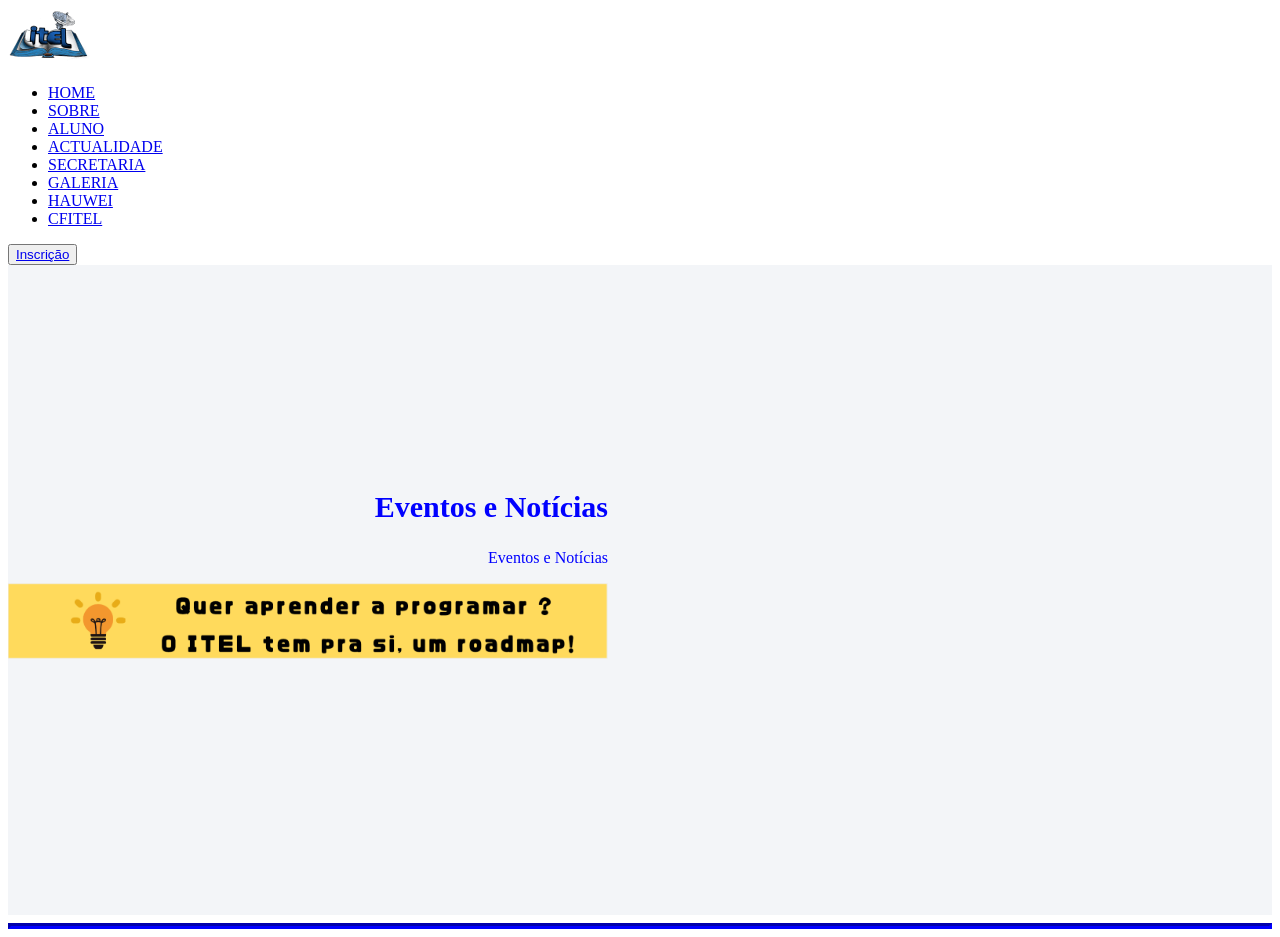
==== notices.html @ 7c4dfe5b "Refatoração do Site do ITEL" ====
<!DOCTYPE html>
<html lang="en">
<head>
    <meta charset="UTF-8">
    <meta name="viewport" content="width=device-width, initial-scale=1.0">
    <link rel="stylesheet" href="notices.css">
    <link rel="stylesheet" href="style.css">
    
    <title>Itel</title>
</head>
<body>
    <div class="loader"></div>
    <header id="head">
        <nav id="navbar">
            <div >
                <img id="navimg" src="Imagens/logo.png" alt="Logo Itel">
            </div>
            
            <div id="navlinks">
                <ul>
                    <li><a href="index.html">HOME</a></li>
                    <li><a href="Itel.html">SOBRE</a></li>
                    <li><a href="Infinix.html">ALUNO</a></li>
                    <li><a href="Tecno.html">ACTUALIDADE</a></li>
                    <li><a href="Tecno.html">SECRETARIA</a></li>
                    <li><a href="Tecno.html">GALERIA</a></li>
                    <li><a href="Tecno.html">HAUWEI</a></li>
                    <li><a href="Tecno.html">CFITEL</a></li> 
                </ul>
            </div>

            <div id="navbutton">
                <button><a href="Tarefa-13-Login/login.html">Inscrição</a></button>
            </div>
        </nav>
        <div id="head-Notices">

            <div class="container">

                <div id="Notices-title">
                    <h2>Eventos e Notícias </h2>
                    <p>Eventos e Notícias</p>
                </div>

                <div id="Notice-head-img">
                    <img src="Imagens/linhacapa.png" alt="">
                </div>
            </div>
        </div>
        <hr>
    </header>
</body>
</html>
---- notices.css ----
hr{
    border-color: blue;
    border-width: 3px;
}
#Notices-title{
    width: 600px;
    text-align: right;
    margin-right:70px;
    color: blue;
}

#Notice-head-img{
    width: 600px;
    margin-right: 330px;
}

#Notices-title h2{
    font-size: 30px;
    color: blue;
}

#Notice-head-img img{
    width: 600px;

}

#head-Notices{
    padding: 200px 0 0 0;
    background-color: #f3f5f8;
    height: 50vh;
}
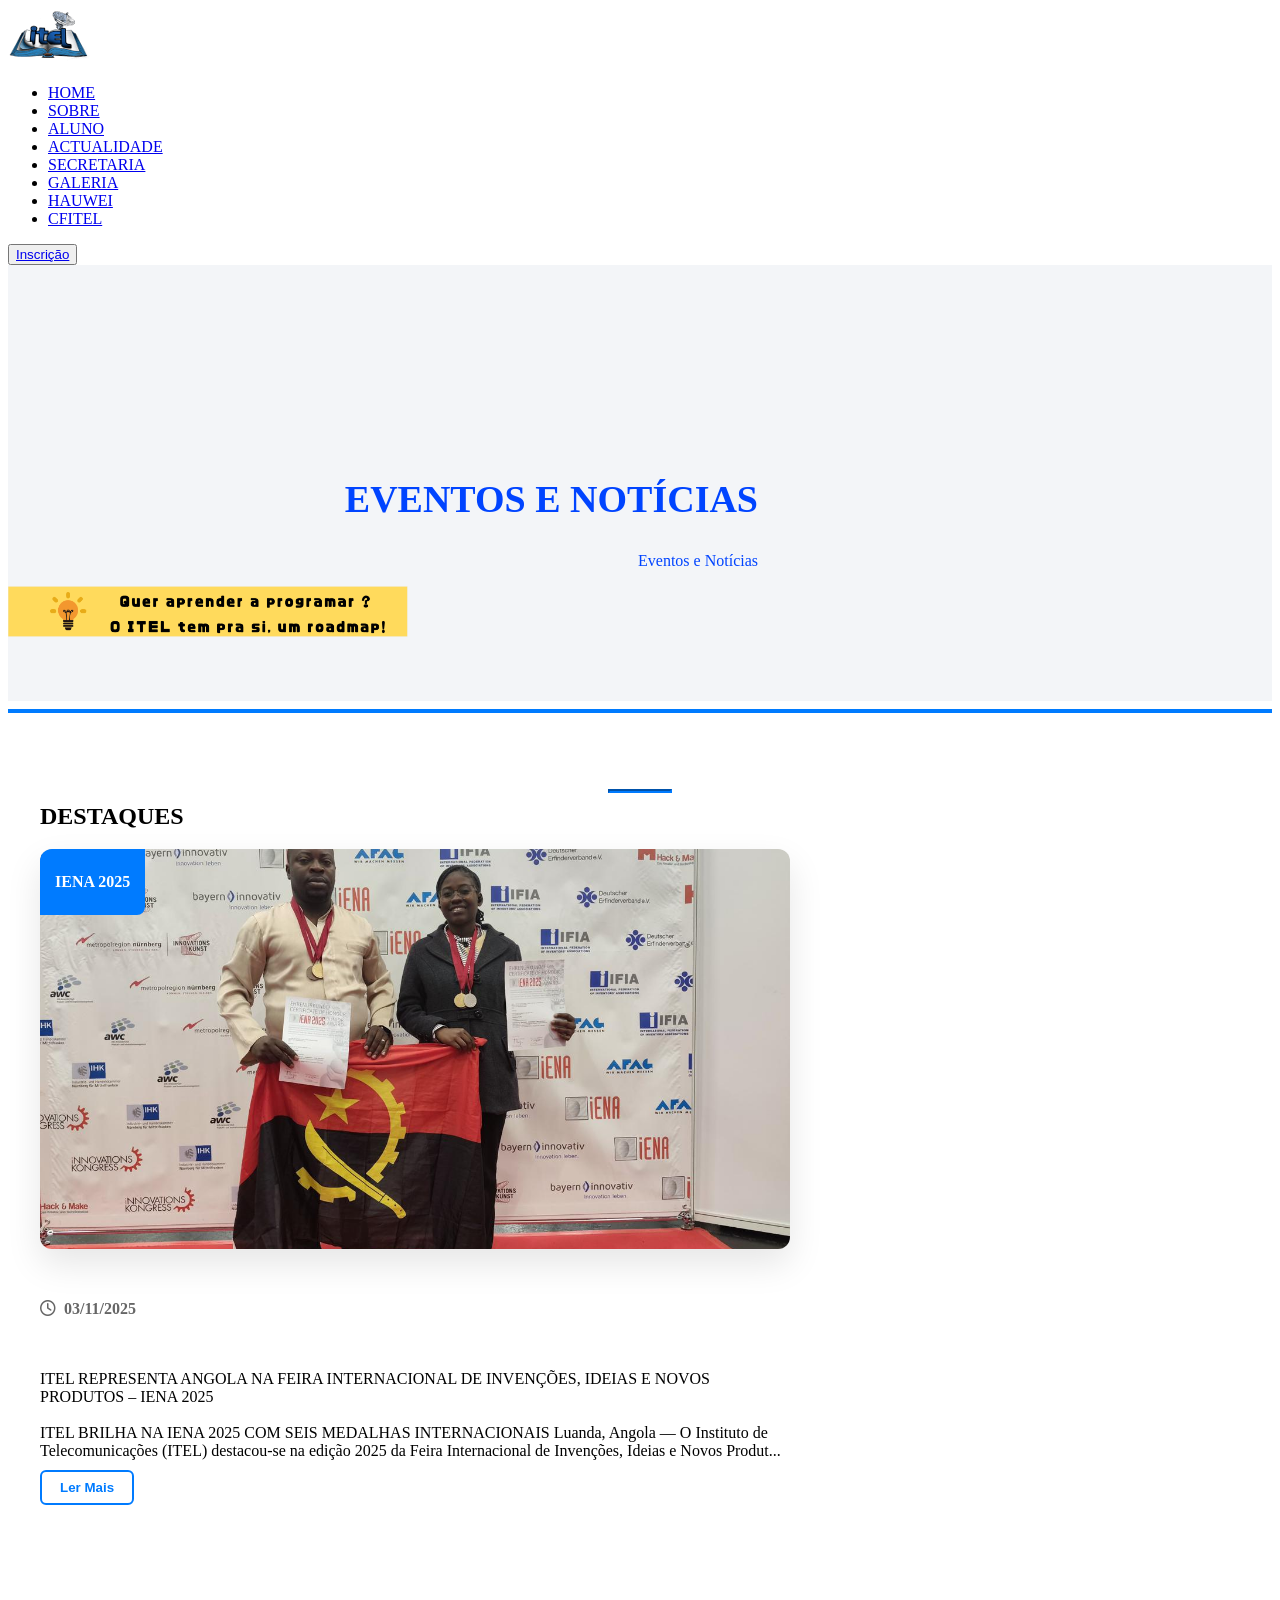
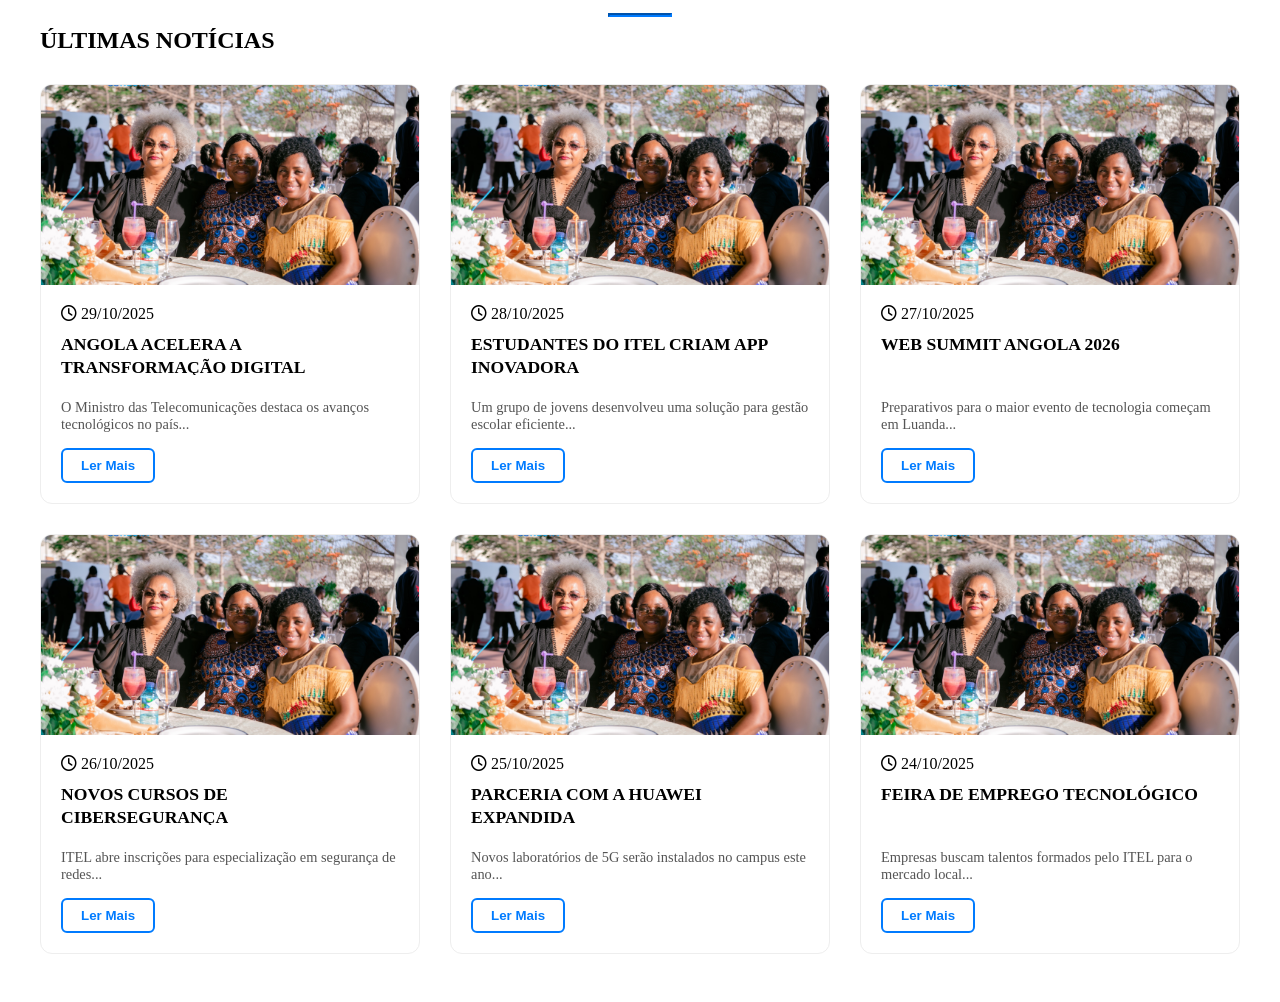
==== commit 5d640bf1: "Minhas alterações na página de notícias" ====
--- a/notices.html
+++ b/notices.html
@@ -5,8 +5,9 @@
     <meta name="viewport" content="width=device-width, initial-scale=1.0">
     <link rel="stylesheet" href="notices.css">
     <link rel="stylesheet" href="style.css">
+    <link rel="stylesheet" href="https://cdnjs.cloudflare.com/ajax/libs/font-awesome/6.5.1/css/all.min.css">
     
-    <title>Itel</title>
+    <title>Itel-Notices</title>
 </head>
 <body>
     <div class="loader"></div>
@@ -47,7 +48,147 @@
                 </div>
             </div>
         </div>
-        <hr>
+        <hr class="phr">
     </header>
+
+    <section id="destaque" class="sections" style="text-align: left; justify-content: left; align-items: flex-start;">
+        <hr class="top">
+        <h2 style="margin-top: 5px;">DESTAQUES</h2>  
+
+        <div id="DestNotice">
+            <div id="DestNotice-img">
+                <div class="comment">
+                    <p>IENA 2025</p>
+                </div>
+                <img src="Eventos e Notícias_files/lmwiEYw4lUzxKN4H0NYMgpub2SO172lWWVQl0Sit.jpg" alt="">
+            </div>
+            
+            <span class="noticedate"> <p class="clock"><i class="fa-regular fa-clock"></p></i> 03/11/2025</span>
+
+            <div id="DestNotice-info">
+                <p style="margin-bottom: 10px;">ITEL REPRESENTA ANGOLA NA FEIRA INTERNACIONAL DE INVENÇÕES, IDEIAS E NOVOS PRODUTOS – IENA 2025 <br> <br>
+                ITEL BRILHA NA IENA 2025 COM SEIS MEDALHAS INTERNACIONAIS Luanda, Angola — O Instituto de Telecomunicações (ITEL) destacou-se na edição 2025 da Feira Internacional de Invenções, Ideias e Novos Produt... <br></p>
+                 <button class="btn-ler-mais">Ler Mais</button>
+            </div>
+        </div>
+
+    </section>
+
+    <section id="noticias-grid" class="sections">
+        <div class="container-grid">
+            <hr class="top">
+            <h2 style="margin-top: 5px; text-align: left; width: 100%;">ÚLTIMAS NOTÍCIAS</h2>
+            
+            <div class="grid-wrapper">
+                <div class="news-block">
+                    <div class="carousel-container">
+                        <div class="carousel-track">
+                            <img src="Eventos e Notícias_files/1764450599_692b61271b3ae.jpg" alt="Noticia 1">
+                            <img src="Eventos e Notícias_files/1764450599_692b61271bd84.jpg" alt="Noticia 1-2">
+                            <img src="Eventos e Notícias_files/1764450599_692b61271c87c.jpg" alt="Noticia 1-3">
+                            <img src="Eventos e Notícias_files/1764450599_692b61271b3ae.jpg" alt="Noticia 1">
+                        </div>
+                        <div class="carousel-overlay"><span><i class="fa-solid fa-image"></i> 1/3</span></div>
+                    </div>
+                    <div class="news-text-content">
+                        <span class="date-tag"><i class="fa-regular fa-clock"></i> 29/10/2025</span>
+                        <h3>ANGOLA ACELERA A TRANSFORMAÇÃO DIGITAL</h3>
+                        <p>O Ministro das Telecomunicações destaca os avanços tecnológicos no país...</p>
+                        <button class="btn-ler-mais">Ler Mais</button>
+                    </div>
+                </div>
+
+                <div class="news-block">
+                    <div class="carousel-container">
+                        <div class="carousel-track">
+                            <img src="Eventos e Notícias_files/1764450599_692b61271b3ae.jpg" alt="Noticia 1">
+                            <img src="Eventos e Notícias_files/1764450599_692b61271bd84.jpg" alt="Noticia 1-2">
+                            <img src="Eventos e Notícias_files/1764450599_692b61271c87c.jpg" alt="Noticia 1-3">
+                            <img src="Eventos e Notícias_files/1764450599_692b61271b3ae.jpg" alt="Noticia 1">
+                        </div>
+                        <div class="carousel-overlay"><span><i class="fa-solid fa-image"></i> 1/3</span></div>
+                    </div>
+                    <div class="news-text-content">
+                        <span class="date-tag"><i class="fa-regular fa-clock"></i> 28/10/2025</span>
+                        <h3>ESTUDANTES DO ITEL CRIAM APP INOVADORA</h3>
+                        <p>Um grupo de jovens desenvolveu uma solução para gestão escolar eficiente...</p>
+                        <button class="btn-ler-mais">Ler Mais</button>
+                    </div>
+                </div>
+
+                <div class="news-block">
+                    <div class="carousel-container">
+                        <div class="carousel-track">
+                            <img src="Eventos e Notícias_files/1764450599_692b61271b3ae.jpg" alt="Noticia 1">
+                            <img src="Eventos e Notícias_files/1764450599_692b61271bd84.jpg" alt="Noticia 1-2">
+                            <img src="Eventos e Notícias_files/1764450599_692b61271c87c.jpg" alt="Noticia 1-3">
+                            <img src="Eventos e Notícias_files/1764450599_692b61271b3ae.jpg" alt="Noticia 1">
+                        </div>
+                        <div class="carousel-overlay"><span><i class="fa-solid fa-image"></i> 1/3</span></div>
+                    </div>
+                    <div class="news-text-content">
+                        <span class="date-tag"><i class="fa-regular fa-clock"></i> 27/10/2025</span>
+                        <h3>WEB SUMMIT ANGOLA 2026</h3>
+                        <p>Preparativos para o maior evento de tecnologia começam em Luanda...</p>
+                        <button class="btn-ler-mais">Ler Mais</button>
+                    </div>
+                </div>
+
+                <div class="news-block">
+                    <div class="carousel-container">
+                        <div class="carousel-track">
+                            <img src="Eventos e Notícias_files/1764450599_692b61271b3ae.jpg" alt="Noticia 1">
+                            <img src="Eventos e Notícias_files/1764450599_692b61271bd84.jpg" alt="Noticia 1-2">
+                            <img src="Eventos e Notícias_files/1764450599_692b61271c87c.jpg" alt="Noticia 1-3">
+                            <img src="Eventos e Notícias_files/1764450599_692b61271b3ae.jpg" alt="Noticia 1">
+                        </div>
+                        <div class="carousel-overlay"><span><i class="fa-solid fa-image"></i> 1/2</span></div>
+                    </div>
+                    <div class="news-text-content">
+                        <span class="date-tag"><i class="fa-regular fa-clock"></i> 26/10/2025</span>
+                        <h3>NOVOS CURSOS DE CIBERSEGURANÇA</h3>
+                        <p>ITEL abre inscrições para especialização em segurança de redes...</p>
+                        <button class="btn-ler-mais">Ler Mais</button>
+                    </div>
+                </div>
+
+                <div class="news-block">
+                    <div class="carousel-container">
+                        <div class="carousel-track">
+                           <img src="Eventos e Notícias_files/1764450599_692b61271b3ae.jpg" alt="Noticia 1">
+                            <img src="Eventos e Notícias_files/1764450599_692b61271bd84.jpg" alt="Noticia 1-2">
+                            <img src="Eventos e Notícias_files/1764450599_692b61271c87c.jpg" alt="Noticia 1-3">
+                            <img src="Eventos e Notícias_files/1764450599_692b61271b3ae.jpg" alt="Noticia 1">
+                        </div>
+                        <div class="carousel-overlay"><span><i class="fa-solid fa-image"></i> 1/2</span></div>
+                    </div>
+                    <div class="news-text-content">
+                        <span class="date-tag"><i class="fa-regular fa-clock"></i> 25/10/2025</span>
+                        <h3>PARCERIA COM A HUAWEI EXPANDIDA</h3>
+                        <p>Novos laboratórios de 5G serão instalados no campus este ano...</p>
+                        <button class="btn-ler-mais">Ler Mais</button>
+                    </div>
+                </div>
+
+                <div class="news-block">
+                    <div class="carousel-container">
+                        <div class="carousel-track">
+                          <img src="Eventos e Notícias_files/1764450599_692b61271b3ae.jpg" alt="Noticia 1">
+                            <img src="Eventos e Notícias_files/1764450599_692b61271bd84.jpg" alt="Noticia 1-2">
+                            <img src="Eventos e Notícias_files/1764450599_692b61271c87c.jpg" alt="Noticia 1-3">
+                            <img src="Eventos e Notícias_files/1764450599_692b61271b3ae.jpg" alt="Noticia 1">
+                        </div>
+                        <div class="carousel-overlay"><span><i class="fa-solid fa-image"></i> 1/2</span></div>
+                    </div>
+                    <div class="news-text-content">
+                        <span class="date-tag"><i class="fa-regular fa-clock"></i> 24/10/2025</span>
+                        <h3>FEIRA DE EMPREGO TECNOLÓGICO</h3>
+                        <p>Empresas buscam talentos formados pelo ITEL para o mercado local...</p>
+                        <button class="btn-ler-mais">Ler Mais</button>
+                    </div>
+                </div>
+            </div> 
+        </div> 
+    </section>
 </body>
 </html>
--- a/notices.css
+++ b/notices.css
@@ -1,31 +1,206 @@
-hr{
-    border-color: blue;
-    border-width: 3px;
-}
-#Notices-title{
-    width: 600px;
+/* Correção de Layout e Alinhamento */
+.phr {
+    border-color: #007BFF;
+    border-width: 2px;
+    border-style: solid;
+}
+
+#Notices-title {
+    width: auto;
     text-align: right;
-    margin-right:70px;
-    color: blue;
-}
-
-#Notice-head-img{
-    width: 600px;
-    margin-right: 330px;
-}
-
-#Notices-title h2{
-    font-size: 30px;
-    color: blue;
-}
-
-#Notice-head-img img{
-    width: 600px;
-
-}
-
-#head-Notices{
-    padding: 200px 0 0 0;
+    margin-right: 50px;
+    color: #0044ff;
+}
+
+#Notices-title h2 {
+    font-size: 38px;
+    font-weight: 800;
+    text-transform: uppercase;
+}
+
+#Notice-head-img {
+    width: 50%;
+    max-width: 800px;
+}
+
+#Notice-head-img img {
+    width: 100%;
+    height: auto;
+}
+
+#head-Notices {
+    padding: 180px 0 60px 0;
     background-color: #f3f5f8;
-    height: 50vh;
-}+    height: auto;
+    display: flex;
+    align-items: center;
+}
+
+#destaque {
+    margin: 0 auto;
+    max-width: 1200px;
+    padding: 60px 20px;
+}
+
+.top {
+    border-color: #007BFF;
+    border-width: 2px;
+    width: 60px;
+    margin-bottom: 10px;
+}
+
+#DestNotice {
+    display: flex;
+    flex-direction: column;
+    gap: 20px;
+    width: 100%;
+}
+
+#DestNotice-img {
+    height: 400px;
+    width: 750px;
+    position: relative;
+    overflow: hidden;
+    border-radius: 12px;
+    box-shadow: 0 15px 35px rgba(0,0,0,0.1);
+}
+
+#DestNotice-img img {
+    width: 100%;
+    height: 100%;
+    object-fit: cover;
+    transition: transform 0.5s cubic-bezier(0.4, 0, 0.2, 1);
+}
+
+#DestNotice-img img:hover {
+    transform: scale(1.05);
+}
+
+#DestNotice-info {
+    width: 750px;
+}
+
+.comment {
+    position: absolute;
+    background-color: #007BFF;
+    color: white;
+    padding: 8px 15px;
+    font-weight: bold;
+    z-index: 10;
+    border-radius: 0 0 8px 0;
+    top: 0;
+    left: 0;
+    margin: 0;
+}
+
+.noticedate {
+    display: flex;
+    align-items: center;
+    gap: 8px;
+    color: #666;
+    font-weight: 600;
+    margin-top: 15px;
+}
+
+.container-grid {
+    max-width: 1200px;
+    margin: 0 auto;
+    padding: 40px 20px;
+}
+
+.grid-wrapper {
+    display: grid;
+    grid-template-columns: repeat(3, 1fr);
+    gap: 30px;
+    margin-top: 30px;
+}
+
+.news-block {
+    background: #fff;
+    border-radius: 12px;
+    overflow: hidden;
+    border: 1px solid #eee;
+    transition: all 0.3s ease;
+    display: flex;
+    flex-direction: column;
+}
+
+.news-block:hover {
+    transform: translateY(-8px);
+    box-shadow: 0 12px 24px rgba(0,0,0,0.1);
+}
+
+.carousel-container {
+    position: relative;
+    height: 200px;
+    width: 100%;
+    overflow: hidden;
+}
+
+.carousel-track {
+    display: flex;
+    width: 400%;
+    height: 100%;
+    animation: carousel-animation 12s infinite cubic-bezier(0.77, 0, 0.175, 1);
+}
+
+.carousel-track img {
+    width: 25%;
+    height: 100%;
+    object-fit: cover;
+}
+
+.news-text-content {
+    padding: 20px;
+    flex-grow: 1;
+    display: flex;
+    flex-direction: column;
+    justify-content: space-between;
+}
+
+.news-text-content h3 {
+    font-size: 1.1rem;
+    margin: 10px 0;
+    line-height: 1.3;
+    height: 2.6rem;
+    overflow: hidden;
+    font-weight: bold;
+}
+
+.news-text-content p {
+    font-size: 0.9rem;
+    color: #555;
+    margin-bottom: 15px;
+}
+
+.btn-ler-mais {
+    align-self: flex-start;
+    padding: 8px 18px;
+    background: transparent;
+    border: 2px solid #007BFF;
+    color: #007BFF;
+    border-radius: 6px;
+    font-weight: bold;
+    cursor: pointer;
+    transition: 0.3s;
+}
+
+.btn-ler-mais:hover {
+    background: #007BFF;
+    color: #fff;
+}
+
+@keyframes carousel-animation {
+    0%, 25% { transform: translateX(0); }
+    33%, 58% { transform: translateX(-25%); }
+    66%, 91% { transform: translateX(-50%); }
+    100% { transform: translateX(-75%); }
+}
+
+@media (max-width: 992px) {
+    .grid-wrapper { grid-template-columns: repeat(2, 1fr); }
+}
+
+@media (max-width: 600px) {
+    .grid-wrapper { grid-template-columns: 1fr; }
+}
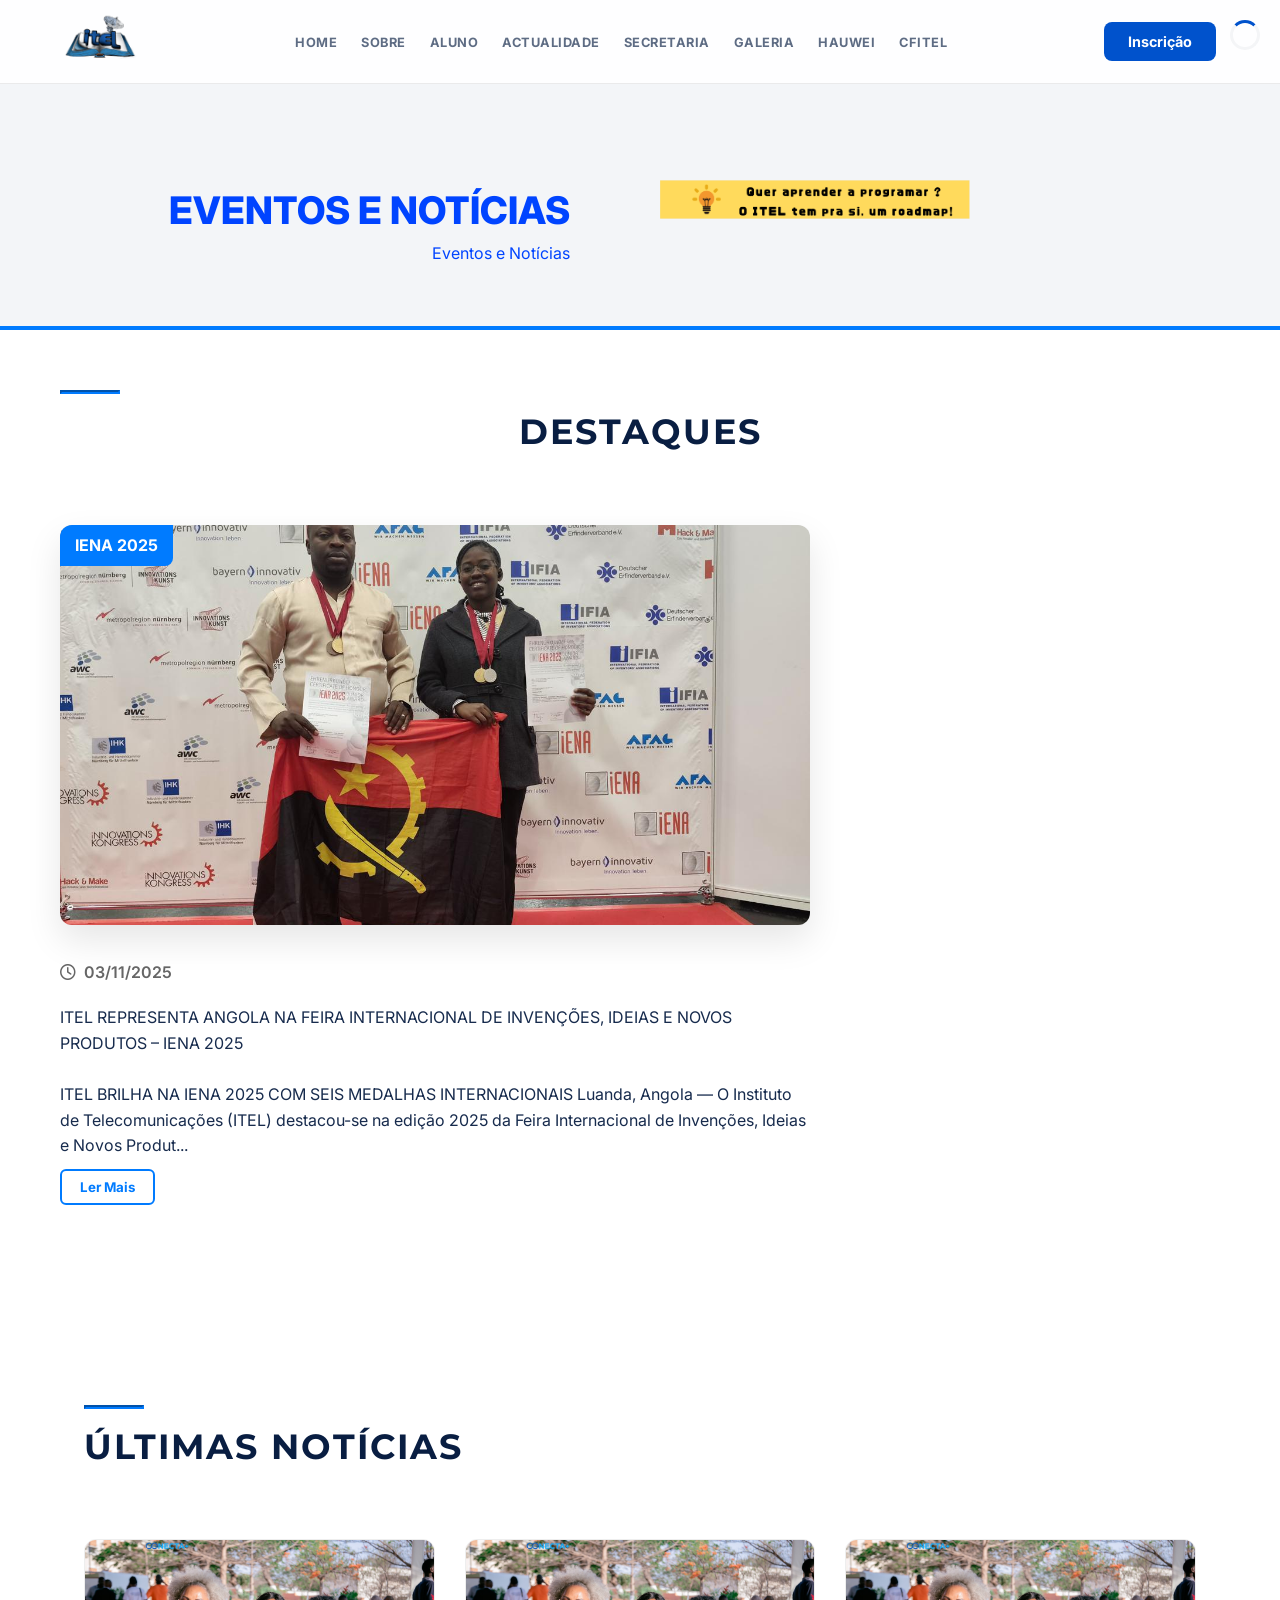
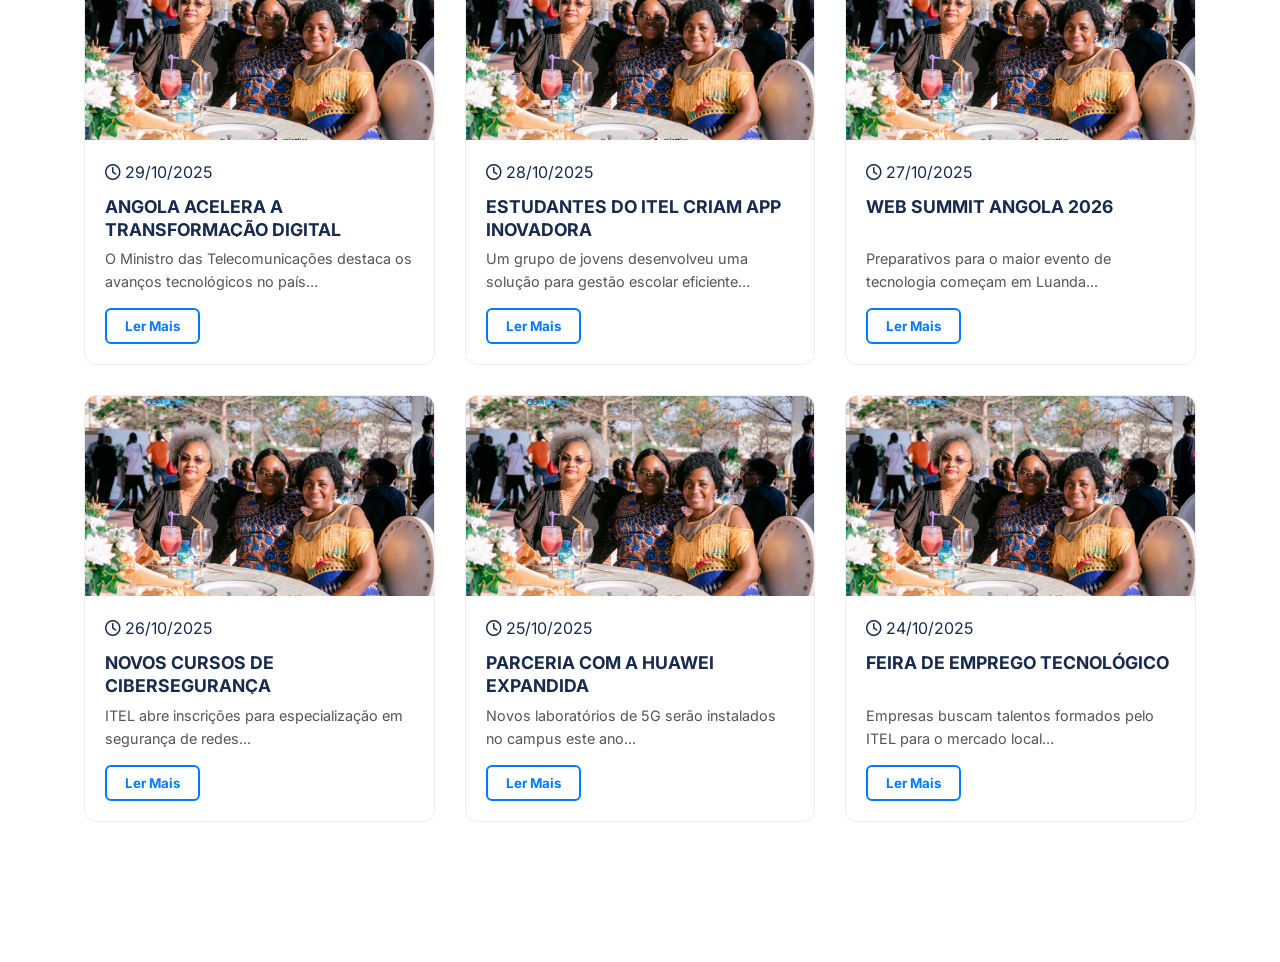
==== commit 5a7fd82f: "alterei os hrefs dos link's Css" ====
--- a/notices.html
+++ b/notices.html
@@ -4,7 +4,7 @@
     <meta charset="UTF-8">
     <meta name="viewport" content="width=device-width, initial-scale=1.0">
     <link rel="stylesheet" href="notices.css">
-    <link rel="stylesheet" href="style.css">
+    <link rel="stylesheet" href="itel.css">
     <link rel="stylesheet" href="https://cdnjs.cloudflare.com/ajax/libs/font-awesome/6.5.1/css/all.min.css">
     
     <title>Itel-Notices</title>
--- a/itel.css
+++ b/itel.css
@@ -0,0 +1,342 @@
+@import url('https://fonts.googleapis.com/css2?family=Inter:wght@300;400;500;600;700&family=Montserrat:wght@700;800&display=swap');
+
+:root {
+    --primary: #0052cc;        
+    --primary-hover: #0747a6;
+    --accent: #00f2fe;         
+    --dark: #091e42;           
+    --text-main: #172b4d;      
+    --text-muted: #5e6c84;
+    --light: #f4f5f7;
+    --white: #ffffff;
+    --border: rgba(0, 0, 0, 0.08);
+    --shadow-md: 0 12px 24px rgba(9, 30, 66, 0.08);
+}
+
+* {
+    margin: 0;
+    padding: 0;
+    box-sizing: border-box;
+    font-family: 'Inter', sans-serif;
+}
+
+html {
+    scroll-behavior: smooth;
+}
+
+body {
+    background-color: var(--white);
+    color: var(--text-main);
+    line-height: 1.6;
+    overflow-x: hidden;
+}
+
+/* --- Loader --- */
+.loader {
+    border: 3px solid var(--light);
+    border-top: 3px solid var(--primary);
+    border-radius: 50%;
+    width: 30px;
+    height: 30px;
+    animation: spin 1s linear infinite;
+    position: fixed;
+    top: 20px;
+    right: 20px;
+    z-index: 2000;
+}
+
+@keyframes spin { 0% { transform: rotate(0deg); } 100% { transform: rotate(360deg); } }
+
+/* --- Navbar (Glassmorphism) --- */
+#navbar {
+    display: flex;
+    justify-content: space-between;
+    align-items: center;
+    padding: 0.8rem 5%;
+    background: rgba(255, 255, 255, 0.9);
+    backdrop-filter: blur(10px);
+    border-bottom: 1px solid var(--border);
+    position: fixed;
+    width: 100%;
+    top: 0;
+    z-index: 1000;
+}
+
+#navimg { height: 50px; width: auto; }
+
+#navlinks ul {
+    display: flex;
+    list-style: none;
+    gap: 1.5rem;
+}
+
+#navlinks ul li a {
+    text-decoration: none;
+    color: var(--text-muted);
+    font-size: 0.8rem;
+    font-weight: 700;
+    letter-spacing: 0.5px;
+    transition: color 0.3s;
+}
+
+#navlinks ul li a:hover { color: var(--primary); }
+
+#navbutton button {
+    background: var(--primary);
+    border: none;
+    padding: 0.7rem 1.5rem;
+    border-radius: 8px;
+    transition: all 0.3s;
+}
+
+#navbutton button a {
+    color: var(--white);
+    text-decoration: none;
+    font-weight: 700;
+    font-size: 0.9rem;
+}
+
+#navbutton button:hover {
+    background: var(--primary-hover);
+    transform: translateY(-2px);
+}
+
+/* --- Hero Section --- */
+#head-content {
+    background: radial-gradient(circle at top right, #091e42, #000a1a);
+    min-height: 100vh;
+    display: flex;
+    align-items: center;
+    padding: 100px 5% 0;
+}
+
+#head-content .container {
+    display: flex;
+    justify-content: space-between;
+    align-items: center;
+    max-width: 1200px;
+    margin: 0 auto;
+    gap: 50px;
+}
+
+#head-Information { flex: 1; color: var(--white); }
+
+#head-Information h1 {
+    font-family: 'Montserrat', sans-serif;
+    font-size: 3rem;
+    line-height: 1.1;
+    margin-bottom: 1.5rem;
+    background: linear-gradient(to right, #fff, var(--accent));
+    -webkit-background-clip: text;
+    -webkit-text-fill-color: transparent;
+}
+
+#head-img { flex: 1; display: flex; justify-content: center; }
+#head-img img {
+    max-width: 100%;
+    filter: drop-shadow(0 0 20px rgba(0, 242, 254, 0.2));
+    animation: float 6s ease-in-out infinite;
+}
+
+@keyframes float {
+    0%, 100% { transform: translateY(0); }
+    50% { transform: translateY(-20px); }
+}
+
+/* --- Seções Gerais --- */
+.sections {
+    padding: 100px 5%;
+    max-width: 1300px;
+    margin: 0 auto;
+}
+
+.sections h2 {
+    text-align: center;
+    font-family: 'Montserrat', sans-serif;
+    font-size: 2.2rem;
+    color: var(--dark);
+    margin-bottom: 4rem;
+    text-transform: uppercase;
+    letter-spacing: 2px;
+}
+
+/* --- Grid de Cards --- */
+.container {
+    display: grid;
+    grid-template-columns: repeat(auto-fit, minmax(300px, 1fr));
+    gap: 2.5rem;
+    width: 100%;
+}
+
+.curso-card, .atividade-card {
+    background: var(--white);
+    border-radius: 16px;
+    border: 1px solid var(--border);
+    overflow: hidden;
+    transition: all 0.4s cubic-bezier(0.175, 0.885, 0.32, 1.275);
+    display: flex;
+    flex-direction: column;
+}
+
+.curso-card:hover, .atividade-card:hover {
+    transform: translateY(-12px);
+    box-shadow: 0 20px 40px rgba(0,0,0,0.1);
+}
+
+.curso-card img, .atividade-card img {
+    width: 100%;
+    height: 200px;
+    object-fit: cover;
+}
+
+.curso-card h3, .atividade-card h3 { padding: 1.5rem 1.5rem 0.5rem; color: var(--dark); }
+.curso-card p, .atividade-card p { padding: 0 1.5rem; color: var(--text-muted); font-size: 0.9rem; flex-grow: 1; }
+
+.curso-card button, .atividade-card button {
+    margin: 1.5rem;
+    padding: 0.8rem;
+    background: transparent;
+    border: 2px solid var(--primary);
+    color: var(--primary);
+    font-weight: 700;
+    border-radius: 8px;
+    cursor: pointer;
+    transition: all 0.3s;
+}
+
+.curso-card button:hover, .atividade-card button:hover {
+    background: var(--primary);
+    color: white;
+}
+
+/* --- Parceiros --- */
+#parceiros { background-color: var(--light); max-width: 100%; }
+.container-logos {
+    display: flex;
+    flex-wrap: wrap;
+    justify-content: center;
+    gap: 4rem;
+    align-items: center;
+}
+.parceiro-card img { height: 45px; filter: grayscale(1); opacity: 0.6; transition: 0.3s; }
+.parceiro-card img:hover { filter: grayscale(0); opacity: 1; transform: scale(1.1); }
+
+/* --- Galeria --- */
+.container-galeria {
+    display: grid;
+    grid-template-columns: repeat(3, 1fr);
+    gap: 15px;
+    margin-bottom: 15px;
+    background-color: var(--light);
+
+}
+.container-galeria img {
+    width: 100%;
+    height: 250px;
+    object-fit: cover;
+    border-radius: 12px;
+    transition: 0.4s;
+}
+.container-galeria img:hover { transform: scale(1.02); filter: brightness(1.1); }
+
+/* --- Diretores (Flip Cards) --- */
+.flip-card { height: 400px; perspective: 1000px; }
+.flip-card-inner {
+    position: relative;
+    width: 100%;
+    height: 100%;
+    transition: transform 0.8s;
+    transform-style: preserve-3d;
+}
+.flip-card:hover .flip-card-inner { transform: rotateY(180deg); }
+.flip-card-front, .flip-card-back {
+    position: absolute;
+    width: 100%;
+    height: 100%;
+    backface-visibility: hidden;
+    border-radius: 20px;
+    overflow: hidden;
+}
+.flip-card-front img { width: 100%; height: 100%; object-fit: cover; }
+.flip-card-back {
+    background: var(--primary);
+    color: white;
+    transform: rotateY(180deg);
+    display: flex;
+    flex-direction: column;
+    justify-content: center;
+    padding: 2rem;
+    text-align: center;
+}
+.year {
+    position: absolute;
+    top: 15px;
+    right: 15px;
+    background: var(--accent);
+    color: var(--dark);
+    padding: 5px 15px;
+    border-radius: 20px;
+    font-weight: 800;
+    font-size: 0.8rem;
+}
+.Explan {
+    position: absolute;
+    bottom: 0;
+    width: 100%;
+    background: rgba(255,255,255,0.9);
+    padding: 15px;
+    text-align: center;
+}
+
+/* --- Novo Contact Form Profissional --- */
+#contact {
+    background: #0a0f1d;
+    padding: 100px 5%;
+    display: flex;
+    justify-content: center;
+}
+.contact-card {
+    display: flex;
+    width: 100%;
+    max-width: 1200px;
+    background: #fff;
+    border-radius: 40px;
+    overflow: hidden;
+    box-shadow: 0 40px 100px rgba(0,0,0,0.3);
+}
+.contact-info-panel {
+    flex: 1;
+    background: linear-gradient(160deg, #0052cc 0%, #002d72 100%);
+    padding: 60px;
+    color: white;
+    display: flex;
+    flex-direction: column;
+    justify-content: space-between;
+}
+.tag { background: rgba(255,255,255,0.15); padding: 5px 15px; border-radius: 20px; font-size: 0.7rem; font-weight: 700; letter-spacing: 2px; }
+.contact-info-panel h2 { font-size: 3rem; margin: 20px 0; color: white; }
+.info-item { display: flex; align-items: center; gap: 20px; margin-bottom: 25px; }
+.icon-box { width: 50px; height: 50px; background: rgba(255,255,255,0.1); border-radius: 12px; display: flex; justify-content: center; align-items: center; font-size: 1.2rem; }
+.social-links { display: flex; gap: 15px; }
+.social-links a { color: white; border: 1px solid rgba(255,255,255,0.3); width: 40px; height: 40px; border-radius: 50%; display: flex; justify-content: center; align-items: center; text-decoration: none; transition: 0.3s; }
+.social-links a:hover { background: white; color: var(--primary); }
+
+.contact-form-panel { flex: 1.4; padding: 60px; }
+.input-container { margin-bottom: 20px; display: flex; flex-direction: column; }
+.input-container label { font-size: 0.8rem; font-weight: 800; color: #1e293b; margin-bottom: 8px; display: flex; align-items: center; gap: 8px; }
+.input-container label i { color: var(--primary); }
+.input-container input, .input-container textarea { padding: 15px; border: 2px solid #f1f5f9; border-radius: 12px; background: #f8fafc; font-size: 1rem; transition: 0.3s; }
+.input-container input:focus, .input-container textarea:focus { outline: none; border-color: var(--primary); background: white; }
+.grid-inputs { display: grid; grid-template-columns: 1fr 1fr; gap: 20px; }
+.submit-btn { width: 100%; padding: 20px; background: #1e293b; color: white; border: none; border-radius: 12px; font-weight: 700; display: flex; justify-content: center; align-items: center; gap: 12px; cursor: pointer; transition: 0.4s; }
+.submit-btn:hover { background: var(--primary); transform: translateY(-5px); box-shadow: 0 10px 20px rgba(0,82,204,0.2); }
+
+/* --- Responsividade --- */
+@media (max-width: 992px) {
+    #navlinks { display: none; }
+    .contact-card { flex-direction: column; }
+    .grid-inputs { grid-template-columns: 1fr; }
+    #head-content .container { flex-direction: column; text-align: center; }
+    #head-Information h1 { font-size: 2.2rem; }
+    .container-galeria { grid-template-columns: 1fr; }
+}
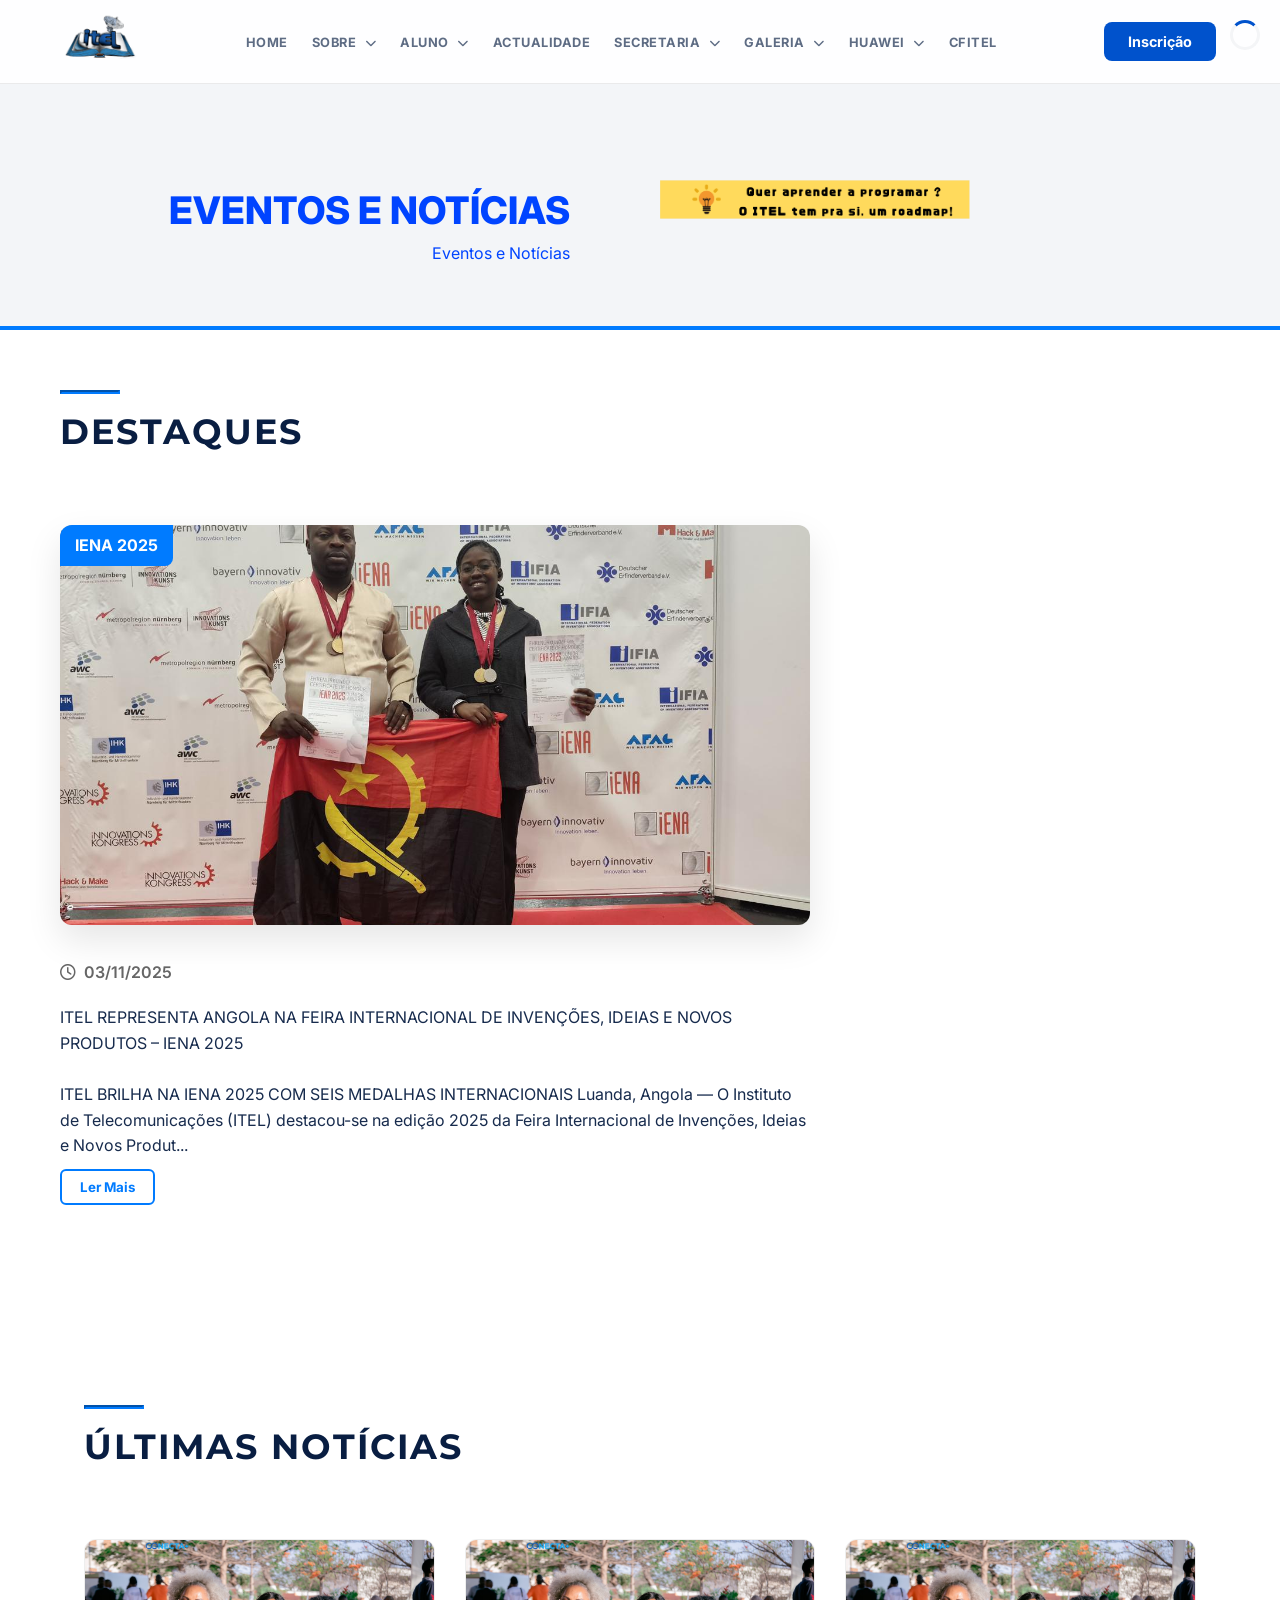
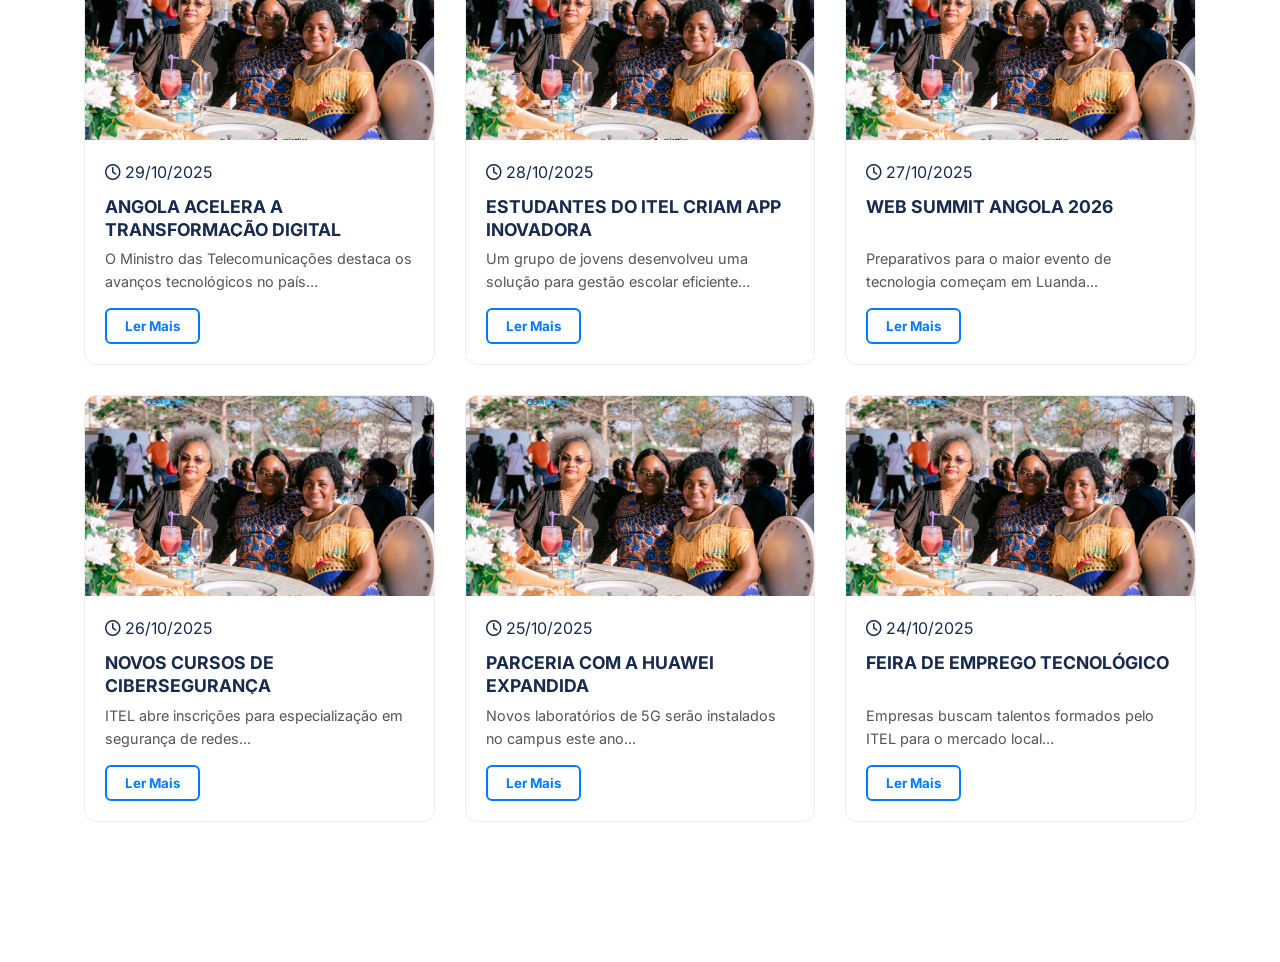
==== commit f9d71472: "Alguns ajustes no site" ====
--- a/notices.html
+++ b/notices.html
@@ -20,13 +20,58 @@
             <div id="navlinks">
                 <ul>
                     <li><a href="index.html">HOME</a></li>
-                    <li><a href="Itel.html">SOBRE</a></li>
-                    <li><a href="Infinix.html">ALUNO</a></li>
-                    <li><a href="Tecno.html">ACTUALIDADE</a></li>
-                    <li><a href="Tecno.html">SECRETARIA</a></li>
-                    <li><a href="Tecno.html">GALERIA</a></li>
-                    <li><a href="Tecno.html">HAUWEI</a></li>
-                    <li><a href="Tecno.html">CFITEL</a></li> 
+                    
+                    <li class="dropdown">
+                        <a href="index.html">SOBRE <i class="fa-solid fa-chevron-down"></i></a>
+                        <ul class="dropdown-menu">
+                            <li><a href="#">História</a></li>
+                            <li><a href="#">Missão e Valores</a></li>
+                            <li><a href="#">Logotipo</a></li>
+                            <li><a href="#">Instalações</a></li>
+                            <li><a href="#">Infraestruturas</a></li>
+                            <li class="submenu-item">
+                                <a href="#">Institucional <i class="fa-solid fa-chevron-right"></i></a>
+                            </li>
+                            <li><a href="#">Professores</a></li>
+                            <li><a href="#">WebMail</a></li>
+                        </ul>
+                    </li>
+
+                    <li class="dropdown">
+                        <a href="contact-form">ALUNO <i class="fa-solid fa-chevron-down"></i></a>
+                        <ul class="dropdown-menu">
+                            <li><a href="#">Ser Aluno</a></li>
+                            <li><a href="#">AVITEL</a></li>
+                        </ul>
+                    </li>
+
+                    <li><a href="notices.html">ACTUALIDADE</a></li>
+
+                    <li class="dropdown">
+                        <a href="#">SECRETARIA <i class="fa-solid fa-chevron-down"></i></a>
+                        <ul class="dropdown-menu">
+                            <li><a href="#">Diplomados</a></li>
+                            <li><a href="#">Secretaria Online</a></li>
+                            <li><a href="#">Vitrine Online</a></li>
+                        </ul>
+                    </li>
+
+                    <li class="dropdown">
+                        <a href="#">GALERIA <i class="fa-solid fa-chevron-down"></i></a>
+                        <ul class="dropdown-menu">
+                            <li><a href="#">Banco de Fotos</a></li>
+                            <li><a href="#">Background ITEL</a></li>
+                        </ul>
+                    </li>
+
+                    <li class="dropdown">
+                        <a href="#">HUAWEI <i class="fa-solid fa-chevron-down"></i></a>
+                        <ul class="dropdown-menu">
+                            <li><a href="#">Lead23</a></li>
+                        </ul>
+                    </li>
+
+                    <li><a href="#">CFITEL</a></li> 
                 </ul>
             </div>
 
@@ -53,7 +98,7 @@
 
     <section id="destaque" class="sections" style="text-align: left; justify-content: left; align-items: flex-start;">
         <hr class="top">
-        <h2 style="margin-top: 5px;">DESTAQUES</h2>  
+        <h2 style="margin-top: 5px; text-align: left;">DESTAQUES</h2>  
 
         <div id="DestNotice">
             <div id="DestNotice-img">
--- a/itel.css
+++ b/itel.css
@@ -339,4 +339,148 @@
     #head-content .container { flex-direction: column; text-align: center; }
     #head-Information h1 { font-size: 2.2rem; }
     .container-galeria { grid-template-columns: 1fr; }
+}
+
+/* Configuração do Item Pai */
+#navlinks ul li.dropdown {
+    position: relative;
+}
+
+#navlinks ul li a i {
+    font-size: 0.7rem;
+    margin-left: 5px;
+    transition: transform 0.3s;
+}
+
+/* Estilização do Menu Dropdown */
+.dropdown-menu {
+    position: absolute;
+    top: 100%;
+    left: 0;
+    background-color: var(--white);
+    min-width: 200px;
+    box-shadow: 0 8px 16px rgba(0,0,0,0.1);
+    border-radius: 4px;
+    display: flex;
+    flex-direction: column;
+    padding: 10px 0;
+    list-style: none;
+    opacity: 0;
+    visibility: hidden;
+    transform: translateY(10px);
+    transition: all 0.3s ease;
+    border-top: 2px solid var(--primary); /* Linha azul de destaque */
+}
+
+/* Mostrar ao passar o mouse */
+.dropdown:hover .dropdown-menu {
+    opacity: 1;
+    visibility: visible;
+    transform: translateY(0);
+}
+
+.dropdown:hover > a i {
+    transform: rotate(180deg);
+}
+
+/* Itens dentro do Dropdown */
+.dropdown-menu li {
+    width: 100%;
+}
+
+.dropdown-menu li a {
+    padding: 4px 20px;
+    display: flex;
+    justify-content: space-between;
+    align-items: center;
+    color: #333;
+    font-weight: 600;
+    font-size: 0.85rem;
+    border-bottom: 1px solid #f0f0f0;
+    transition: all 0.2s, color 0.2s;
+}
+
+.dropdown-menu li:last-child a {
+    border-bottom: none;
+}
+
+.dropdown-menu li a:hover {
+    background-color: #f8f9fa;
+    color: var(--primary) !important;
+}
+
+/* Ajuste para ícones de seta lateral*/
+.submenu-item a i {
+    font-size: 0.6rem;
+    color: #333;
+}
+
+/* Cards de Notícias na Home */
+.news-card {
+    background: var(--white);
+    border-radius: 16px;
+    border: 1px solid var(--border);
+    overflow: hidden;
+    transition: 0.3s ease;
+    display: flex;
+    flex-direction: column;
+    box-shadow: 0 4px 8px rgba(0, 0, 0, 0.2);
+}
+
+.news-card:hover {
+    transform: translateY(-10px);
+    box-shadow: var(--shadow-md);
+}
+
+.news-content {
+    padding: 20px;
+    display: flex;
+    flex-direction: column;
+    gap: 10px;
+}
+
+.news-content h3 {
+    font-size: 1.2rem;
+    color: var(--dark);
+    margin: 5px 0;
+}
+
+.news-content p {
+    font-size: 0.9rem;
+    color: var(--text-muted);
+    line-height: 1.5;
+}
+
+.btn-link {
+    text-decoration: none;
+    color: var(--primary);
+    font-weight: 700;
+    font-size: 0.85rem;
+    display: flex;
+    align-items: center;
+    gap: 8px;
+    margin-top: 10px;
+    transition: 0.2s;
+}
+
+.btn-link:hover {
+    gap: 12px;
+    color: var(--primary-hover);
+}
+
+.footer-wave {
+    width: 100%;
+    line-height: 0;
+    overflow: hidden;
+}
+
+.footer-wave svg {
+    display: block;
+    width: 100%;
+    height: 80px; 
+    fill: var(--light);
+}
+
+footer {
+    margin-top: -1px;
 }
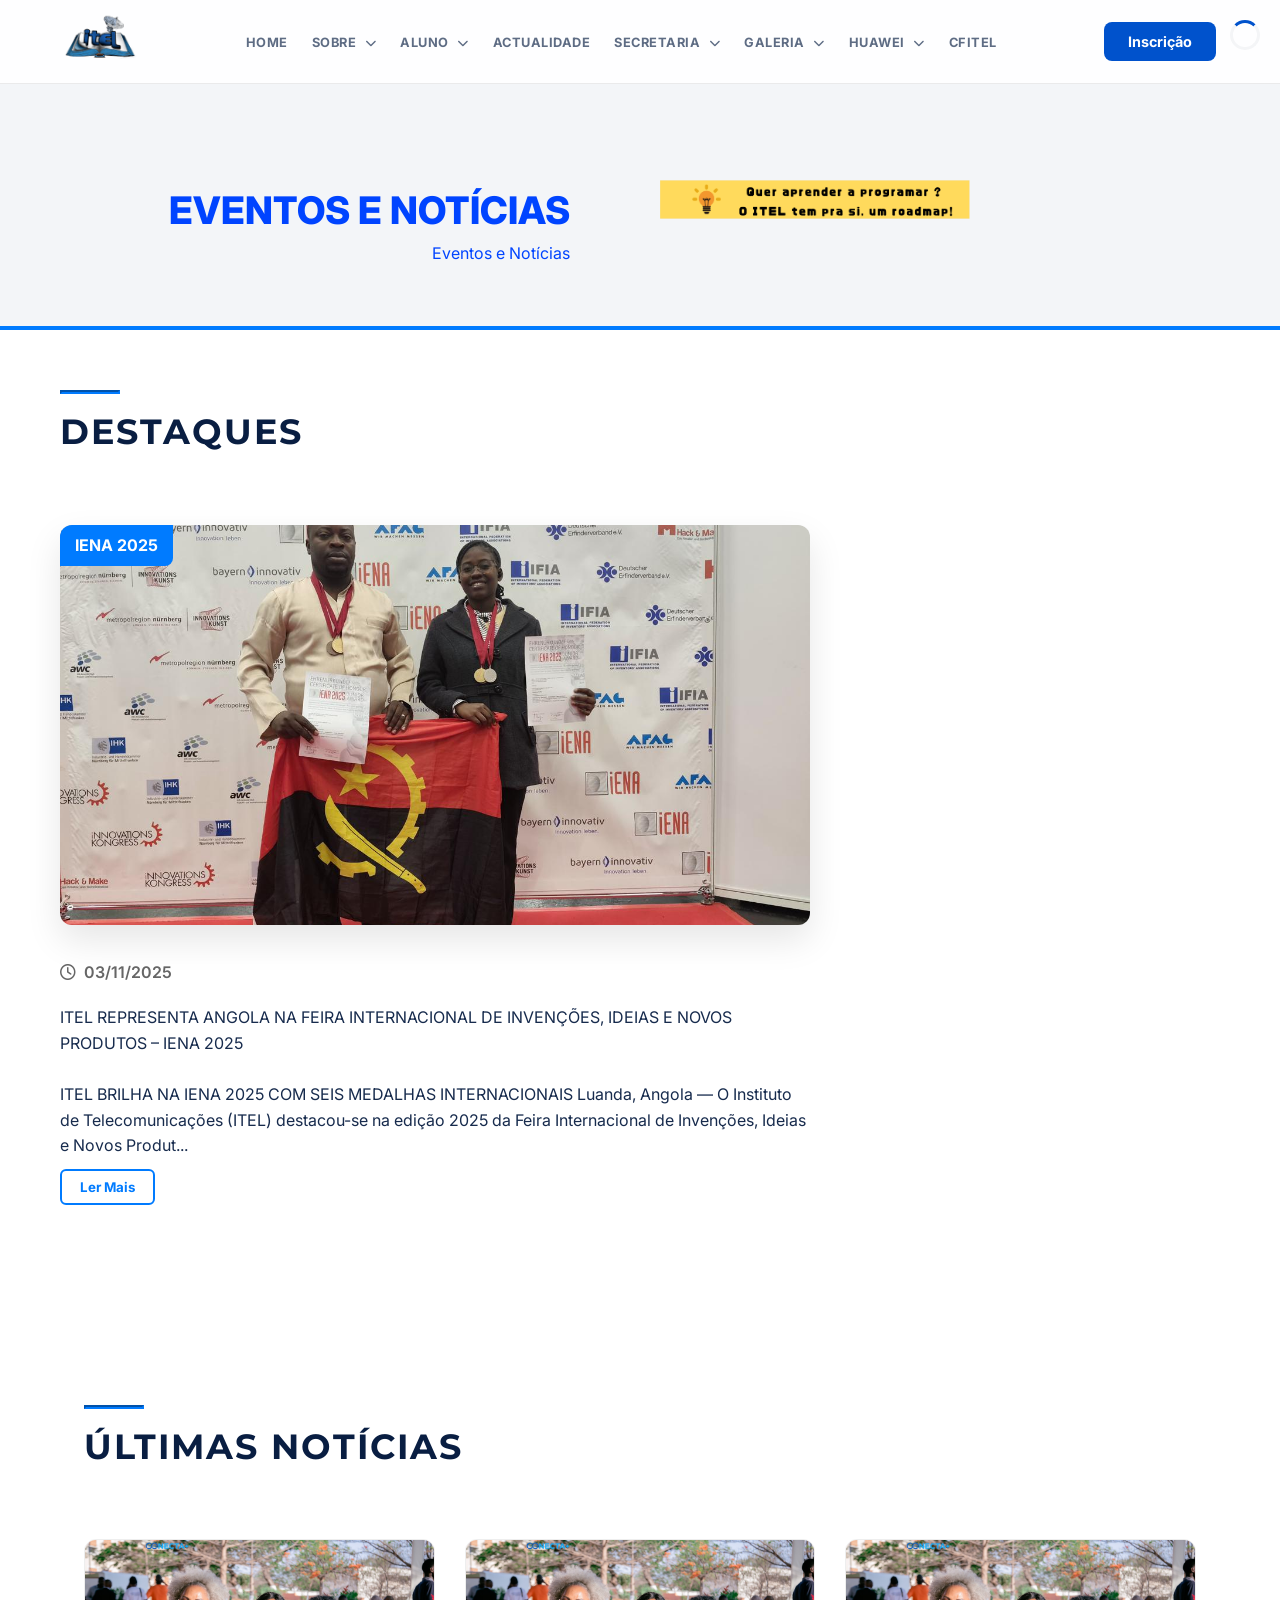
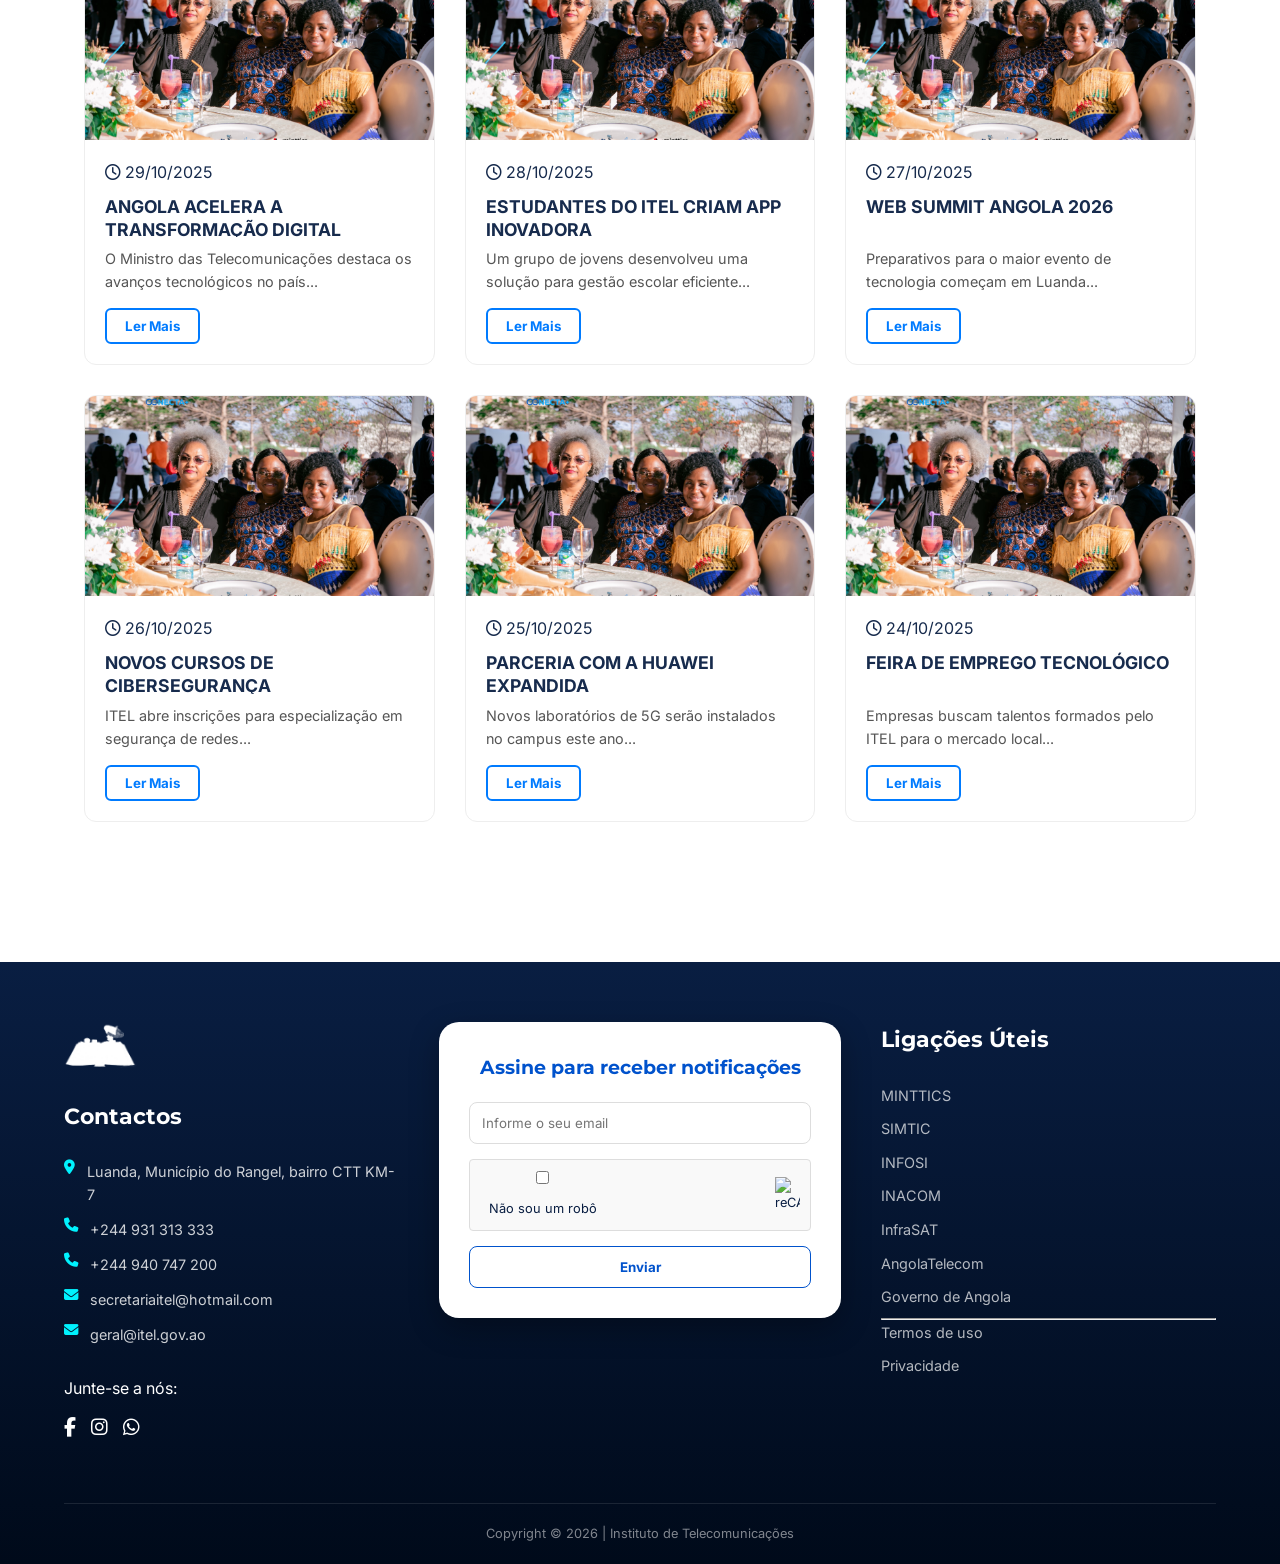
==== commit c49f2f07: "Ok, ajustes de novo" ====
--- a/notices.html
+++ b/notices.html
@@ -235,5 +235,64 @@
             </div> 
         </div> 
     </section>
+
+    <footer id="main-footer">
+        <div class="footer-container">
+            <div class="footer-column">
+                <img src="Imagens/logo.png" alt="Logo ITEL" class="footer-logo">
+                <h3>Contactos</h3>
+                <ul class="footer-info">
+                    <li><i class="fa-solid fa-location-dot"></i> Luanda, Município do Rangel, bairro CTT KM-7</li>
+                    <li><i class="fa-solid fa-phone"></i> +244 931 313 333</li>
+                    <li><i class="fa-solid fa-phone"></i> +244 940 747 200</li>
+                    <li><i class="fa-solid fa-envelope"></i> secretariaitel@hotmail.com</li>
+                    <li><i class="fa-solid fa-envelope"></i> geral@itel.gov.ao</li>
+                </ul>
+                <div class="footer-social">
+                    <p>Junte-se a nós:</p>
+                    <div class="social-icons">
+                        <a href="#"><i class="fa-brands fa-facebook-f"></i></a>
+                        <a href="#"><i class="fa-brands fa-instagram"></i></a>
+                        <a href="#"><i class="fa-brands fa-whatsapp"></i></a>
+                    </div>
+                </div>
+            </div>
+
+            <div class="footer-column newsletter-col">
+                <div class="newsletter-card">
+                    <h3>Assine para receber notificações</h3>
+                    <form>
+                        <input type="email" placeholder="Informe o seu email" required>
+                        <div class="captcha-placeholder">
+                            <label>
+                                <input type="checkbox"> Não sou um robô
+                            </label>
+                            <img src="https://www.gstatic.com/recaptcha/api2/logo_48.png" alt="reCAPTCHA" width="25">
+                        </div>
+                        <button type="submit" class="footer-submit">Enviar</button>
+                    </form>
+                </div>
+            </div>
+
+            <div class="footer-column">
+                <h3>Ligações Úteis</h3>
+                <ul class="useful-links">
+                    <li><a href="#">MINTTICS</a></li>
+                    <li><a href="#">SIMTIC</a></li>
+                    <li><a href="#">INFOSI</a></li>
+                    <li><a href="#">INACOM</a></li>
+                    <li><a href="#">InfraSAT</a></li>
+                    <li><a href="#">AngolaTelecom</a></li>
+                    <li><a href="#">Governo de Angola</a></li>
+                    <hr>
+                    <li><a href="#">Termos de uso</a></li>
+                    <li><a href="#">Privacidade</a></li>
+                </ul>
+            </div>
+        </div>
+        <div class="footer-bottom">
+            <p>Copyright © 2026 | Instituto de Telecomunicações</p>
+        </div>
+    </footer>
 </body>
 </html>
--- a/notices.css
+++ b/notices.css
@@ -204,3 +204,6 @@
 @media (max-width: 600px) {
     .grid-wrapper { grid-template-columns: 1fr; }
 }
+
+
+
--- a/itel.css
+++ b/itel.css
@@ -369,7 +369,7 @@
     visibility: hidden;
     transform: translateY(10px);
     transition: all 0.3s ease;
-    border-top: 2px solid var(--primary); /* Linha azul de destaque */
+    border-top: 2px solid var(--primary);
 }
 
 /* Mostrar ao passar o mouse */
@@ -467,20 +467,260 @@
     gap: 12px;
     color: var(--primary-hover);
 }
-
+/* Onda de Transição */
 .footer-wave {
     width: 100%;
     line-height: 0;
-    overflow: hidden;
+    background-color: transparent;
 }
 
 .footer-wave svg {
     display: block;
     width: 100%;
-    height: 80px; 
-    fill: var(--light);
-}
-
-footer {
-    margin-top: -1px;
+    height: 100px;
+    fill: #091e42;
+}
+
+/* Footer Principal */
+#main-footer {
+    background: linear-gradient(180deg, #091e42 0%, #000a1a 100%);
+    color: white;
+    padding: 60px 5% 20px;
+    position: relative;
+}
+
+.footer-container {
+    max-width: 1200px;
+    margin: 0 auto;
+    display: grid;
+    grid-template-columns: 1fr 1.2fr 1fr;
+    gap: 40px;
+}
+
+.footer-logo {
+    height: 50px;
+    margin-bottom: 20px;
+    filter: brightness(0) invert(1);
+}
+
+.footer-column h3 {
+    font-family: 'Montserrat', sans-serif;
+    font-size: 1.4rem;
+    margin-bottom: 25px;
+    position: relative;
+}
+
+/* Estilo de Listas */
+.footer-info, .useful-links {
+    list-style: none;
+    padding: 0;
+}
+
+.footer-info li {
+    margin-bottom: 12px;
+    font-size: 0.9rem;
+    display: flex;
+    gap: 12px;
+    color: rgba(255,255,255,0.8);
+}
+
+.footer-info i { color: var(--accent); }
+
+.useful-links li { margin-bottom: 8px; }
+.useful-links a {
+    color: rgba(255,255,255,0.7);
+    text-decoration: none;
+    font-size: 0.9rem;
+    transition: 0.3s;
+}
+
+.useful-links a:hover { color: var(--accent); padding-left: 5px; }
+
+/* Newsletter Card */
+.newsletter-card {
+    background: white;
+    border-radius: 20px;
+    padding: 30px;
+    color: var(--dark);
+    text-align: center;
+    box-shadow: 0 10px 30px rgba(0,0,0,0.3);
+}
+
+.newsletter-card h3 {
+    color: var(--primary);
+    font-size: 1.2rem;
+    margin-bottom: 20px;
+}
+
+.newsletter-card input {
+    width: 100%;
+    padding: 12px;
+    border: 1px solid #ddd;
+    border-radius: 8px;
+    margin-bottom: 15px;
+}
+
+.captcha-placeholder {
+    background: #f9f9f9;
+    border: 1px solid #ddd;
+    padding: 10px;
+    border-radius: 4px;
+    display: flex;
+    justify-content: space-between;
+    align-items: center;
+    font-size: 0.8rem;
+    margin-bottom: 15px;
+}
+
+.footer-submit {
+    width: 100%;
+    padding: 12px;
+    background: transparent;
+    border: 1px solid var(--primary);
+    color: var(--primary);
+    border-radius: 8px;
+    font-weight: 700;
+    cursor: pointer;
+    transition: 0.3s;
+}
+
+.footer-submit:hover {
+    background: var(--primary);
+    color: white;
+}
+
+/* Redes Sociais */
+.footer-social { margin-top: 30px; }
+.social-icons {
+    display: flex;
+    gap: 15px;
+    margin-top: 10px;
+}
+
+.social-icons a {
+    color: white;
+    font-size: 1.2rem;
+    transition: 0.3s;
+}
+
+.social-icons a:hover { color: var(--accent); }
+
+.footer-bottom {
+    text-align: center;
+    margin-top: 60px;
+    padding-top: 20px;
+    border-top: 1px solid rgba(255,255,255,0.1);
+    font-size: 0.8rem;
+    color: rgba(255,255,255,0.5);
+}
+
+/* Responsividade */
+@media (max-width: 992px) {
+    .footer-container { grid-template-columns: 1fr; text-align: center; }
+    .footer-info li { justify-content: center; }
+    .social-icons { justify-content: center; }
+}
+
+/* Ajustes na Seção */
+.bg-light {
+    background-color: #f8fafc;
+    padding: 80px 5%;
+}
+
+.section-header {
+    text-align: center;
+    margin-bottom: 50px;
+}
+
+/* Grid Inteligente */
+.galeria-grid {
+    display: grid;
+    grid-template-columns: repeat(auto-fill, minmax(300px, 1fr));
+    gap: 20px;
+    max-width: 1200px;
+    margin: 0 auto;
+}
+
+.galeria-item {
+    position: relative;
+    height: 250px;
+    border-radius: 16px;
+    overflow: hidden;
+    box-shadow: 0 4px 15px rgba(0,0,0,0.05);
+    cursor: pointer;
+}
+
+.galeria-item img {
+    width: 100%;
+    height: 100%;
+    object-fit: cover;
+    transition: transform 0.6s cubic-bezier(0.25, 1, 0.5, 1);
+}
+
+/* Overlay com Glassmorphism */
+.galeria-overlay {
+    position: absolute;
+    inset: 0;
+    background: linear-gradient(to top, rgba(9, 30, 66, 0.8), transparent);
+    display: flex;
+    align-items: flex-end;
+    padding: 20px;
+    opacity: 0;
+    transition: opacity 0.3s ease;
+}
+
+.galeria-overlay span {
+    color: white;
+    font-weight: 600;
+    font-size: 1rem;
+    transform: translateY(20px);
+    transition: transform 0.4s ease;
+}
+
+/* Efeitos de Hover */
+.galeria-item:hover img {
+    transform: scale(1.1);
+}
+
+.galeria-item:hover .galeria-overlay {
+    opacity: 1;
+}
+
+.galeria-item:hover .galeria-overlay span {
+    transform: translateY(0);
+}
+
+/* Botão inferior */
+.galeria-action {
+    text-align: center;
+    margin-top: 40px;
+}
+
+.btn-secondary {
+    display: inline-block;
+    padding: 12px 30px;
+    border: 2px solid var(--primary);
+    color: var(--primary);
+    text-decoration: none;
+    border-radius: 8px;
+    font-weight: 700;
+    transition: 0.3s;
+}
+
+.btn-secondary:hover {
+    background: var(--primary);
+    color: white;
+}
+
+/* Responsividade para Tablets/Mobile */
+@media (max-width: 768px) {
+    .galeria-grid {
+        grid-template-columns: repeat(2, 1fr);
+    }
+}
+
+@media (max-width: 480px) {
+    .galeria-grid {
+        grid-template-columns: 1fr;
+    }
 }
